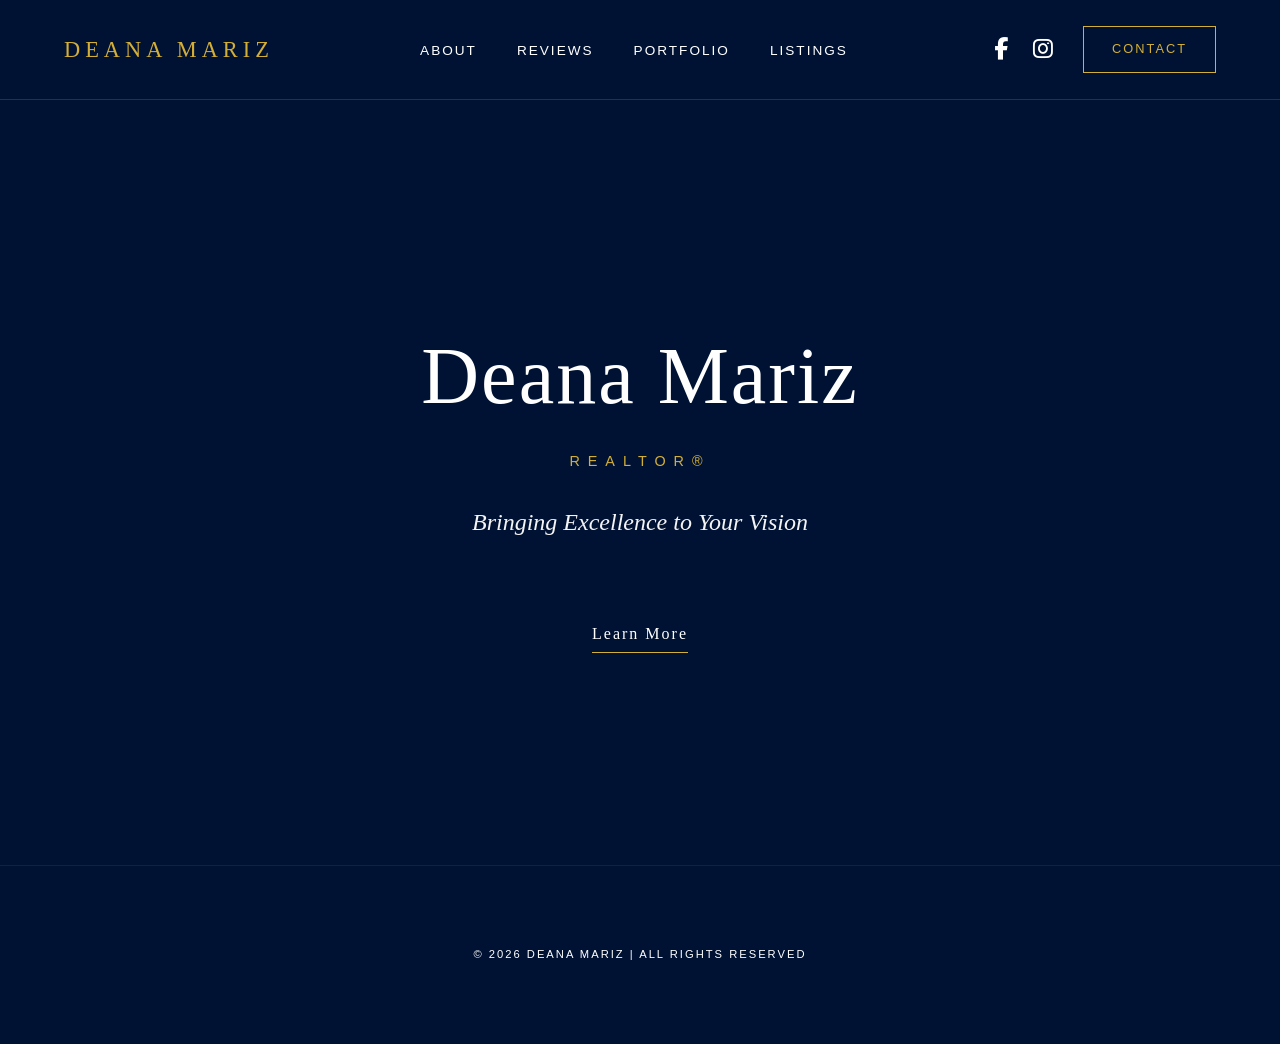
==== index.html @ f3f73080 "fix" ====
<!DOCTYPE html>
<html lang="en">
<head>
    <meta charset="UTF-8">
    <meta name="viewport" content="width=device-width, initial-scale=1.0">
    <meta name="description" content="Deana Mariz - Professional REALTOR® providing excellence in luxury real estate services in Makati City and Metro Manila.">
    <link rel="icon" type="image/png" href="Images/logo.png">
    <title>Home | Deana Mariz</title>
    <link rel="stylesheet" href="https://cdnjs.cloudflare.com/ajax/libs/font-awesome/6.5.1/css/all.min.css">
    <link rel="stylesheet" href="style.css">
</head>
<body>
    <nav class="navbar">
        <div class="logo">
            <a href="index.html">DEANA MARIZ</a>
        </div>

        <div class="menu-toggle" id="mobile-menu">
            <span class="bar"></span>
            <span class="bar"></span>
            <span class="bar"></span>
        </div>

        <ul class="nav-links">
            <li><a href="about.html">About</a></li>
            <li><a href="reviews.html">Reviews</a></li>
            <li><a href="portfolio.html">Portfolio</a></li>
            <li><a href="listings.html">Listings</a></li>
        </ul>

        <div class="nav-right">
            <div class="social-links">
                <a href="https://www.facebook.com/deana.padullon" target="_blank" aria-label="Facebook"><i class="fa-brands fa-facebook-f"></i></a>
                <a href="https://www.instagram.com/deanabytldc/" target="_blank" aria-label="Instagram"><i class="fa-brands fa-instagram"></i></a>
            </div>
            <a href="contact.html" class="contact-box">Contact</a>
        </div>
    </nav>

    <header class="hero">
        <div class="hero-overlay">
            <div class="hero-content">
                <h1>Deana Mariz</h1>
                <p class="hero-subtitle">REALTOR®</p>
                <h2 class="hero-tagline">Bringing Excellence to Your Vision</h2>
                <a href="about.html" class="learn-more-btn">Learn More</a>
            </div>
        </div>
    </header>

    <footer>&copy; 2026 Deana Mariz | All Rights Reserved</footer>

    <script src="script.js"></script>
</body>
</html>
---- style.css ----
/* =========================================
   1. GLOBAL RESET & BASE STYLES
   ========================================= */
   html {
    scroll-behavior: smooth; /* Enables the gliding effect */

}
* {
    margin: 0;
    padding: 0;
    box-sizing: border-box;
}

body {
    font-family: 'Segoe UI', Tahoma, Geneva, Verdana, sans-serif;
    line-height: 1.6;
    background-color: #001233;
    color: #ffffff;
    overflow-x: hidden;
}

h1 {
    font-family: 'Georgia', serif;
    font-size: 3rem;
    font-weight: 300;
    letter-spacing: 2px;
    margin-bottom: 10px;
    color: #D4AF37;
}

/* =========================================
   2. NAVIGATION BAR
   ========================================= */
.navbar {
    display: flex;
    justify-content: space-between;
    align-items: center;
    padding: 0 5%;
    background: #001233;
    position: sticky;
    top: 0;
    z-index: 1000;
    height: 100px;
    border-bottom: 1px solid rgba(212, 175, 55, 0.2);
}

.logo {
    white-space: nowrap; /* Prevents name from stacking */
}

.logo a {
    font-family: 'Georgia', serif;
    font-size: 1.4rem;
    color: #D4AF37;
    text-decoration: none;
    letter-spacing: 5px;
    text-transform: uppercase;
    font-weight: 300;
}

.nav-links {
    display: flex;
    list-style: none;
    gap: 40px;
}

.nav-links a {
    color: #ffffff;
    text-decoration: none;
    font-size: 0.85rem;
    text-transform: uppercase;
    letter-spacing: 2px;
    position: relative; /* Needed for the underline positioning */
    padding-bottom: 5px;
}

/* Create the invisible line */
.nav-links a::after {
    content: '';
    position: absolute;
    width: 0;
    height: 1px;
    bottom: 0;
    left: 0;
    background-color: #D4AF37;
    transition: width 0.3s ease;
}

/* Animate the line on hover */
.nav-links a:hover::after {
    width: 100%;
}

.nav-links a:hover {
    color: #D4AF37; /* Keep the color change too */
}

.nav-right {
    display: flex;
    align-items: center;
    gap: 30px;
}

.contact-box {
    border: 1px solid #D4AF37;
    color: #D4AF37;
    padding: 12px 28px;
    text-decoration: none;
    font-size: 0.8rem;
    text-transform: uppercase;
    letter-spacing: 2px;
    transition: 0.4s;
}

.contact-box:hover {
    background: #D4AF37;
    color: #001233;
}

/* Hamburger Menu Icon (Hidden on Desktop) */
.menu-toggle {
    display: none;
    flex-direction: column;
    cursor: pointer;
    gap: 6px;
}

.bar {
    width: 28px;
    height: 1px;
    background-color: #D4AF37;
    transition: 0.3s;
}

/* =========================================
   3. HERO SECTION
   ========================================= */
.hero {
    position: relative;
    height: 85vh;
    background: linear-gradient(rgba(0,18,51,0.4), rgba(0,18,51,0.4)), url('Images/hero-bg.jpg') no-repeat center center/cover;
    display: flex;
    align-items: center;
    justify-content: center;
    text-align: center;
}

.hero-content h1 {
    font-family: 'Georgia', serif;
    font-size: clamp(3rem, 8vw, 5rem); /* Responsive sizing */
    color: #fff;
    font-weight: 300;
    margin-bottom: 10px;
}

.hero-subtitle {
    font-size: 0.9rem;
    letter-spacing: 8px;
    margin-bottom: 30px;
    color: #D4AF37;
    text-transform: uppercase;
}

.hero-tagline {
    font-family: 'Georgia', serif;
    font-size: 1.5rem;
    font-style: italic;
    font-weight: 300;
    margin-bottom: 40px;
    color: #f4f4f4;
}

.learn-more-btn {
    display: inline-block;
    border-bottom: 1px solid #D4AF37;
    color: #fff;
    padding: 10px 0;
    padding-bottom: 5px;
    margin-top: 30px;
    text-decoration: none;
    font-family: 'Georgia', serif;
    font-size: 1rem;
    letter-spacing: 2px;
    transition: 0.3s;
}

.learn-more-btn:hover {
    letter-spacing: 4px;
    color: #D4AF37;
}

/* =========================================
   4. LAYOUT & CONTAINERS
   ========================================= */
.container {
    max-width: 1200px;
    margin: 80px auto;
    padding: 0 5%;
}

.divider {
    width: 50px;
    height: 1px;
    background: #D4AF37;
    margin: 20px 0 40px 0;
}

/* Grid for Listings/Portfolio */
.grid {
    display: grid;
    grid-template-columns: repeat(auto-fit, minmax(300px, 1fr));
    gap: 30px;
}

/* --- VISUAL POLISH ADDED HERE --- */
.placeholder-box {
    background: #001f4d;
    height: 450px;
    display: flex;
    flex-direction: column;
    align-items: center;
    justify-content: flex-end;
    padding-bottom: 30px;
    border: 1px solid rgba(212, 175, 55, 0.1);
    color: #D4AF37;
    text-transform: uppercase;
    letter-spacing: 2px;
    font-size: 0.8rem;
    transition: 0.5s ease; /* Smooth transition */
}

.placeholder-box:hover {
    border: 1px solid rgba(212, 175, 55, 0.5); /* Brighter gold border */
    background: #002a66; /* Slightly lighter blue */
    cursor: pointer;
}

/* =========================================
   5. COMPONENTS (Reviews, Socials)
   ========================================= */
.review-card {
    background: rgba(255, 255, 255, 0.03);
    padding: 40px;
    margin-bottom: 30px;
    border: 1px solid rgba(212, 175, 55, 0.1);
    text-align: center;
}

.review-card p {
    font-style: normal;
    font-family: 'Montserrat', sans-serif; /* The new professional font */
    font-size: 1rem;     /* Montserrat is naturally slightly larger, so 1rem is good */
    letter-spacing: 0.5px; /* Adds a little "air" for elegance */
    line-height: 1.8;
    color: #f0f0f0;
    font-weight: 300;    /* Light weight looks very sophisticated */
}

/* Optional: Add quotes styling to keep it artistic without changing the font */
.review-card p::before {
    content: "“";
    font-family: 'Georgia', serif; /* Keep the quote mark fancy */
    font-size: 3rem;
    color: #D4AF37;
    line-height: 0;
    vertical-align: -15px;
    margin-right: 10px;
}

/* Social Links */
.social-links {
    display: flex;
    gap: 25px;
    align-items: center;
}

.social-links a {
    color: #ffffff;
    font-size: 1.4rem;
    text-decoration: none;
    transition: transform 0.3s ease, color 0.3s ease;
    display: inline-block;
}

.social-links a:hover {
    color: #D4AF37;
    transform: translateY(-3px);
}

/* =========================================
   6. PAGE SPECIFIC: ABOUT
   ========================================= */
.about-grid {
    display: grid;
    grid-template-columns: 1fr 1.2fr;
    gap: 80px;
    align-items: flex-start;
    margin-top: 50px;
}

.about-image-container {
    position: relative;
    padding-top: 20px;
}

.about-image-container::before {
    content: "";
    position: absolute;
    top: 0;
    left: -20px;
    width: 100%;
    height: 100%;
    border: 1px solid #D4AF37;
    z-index: -1;
}

.profile-img {
    width: 100%;
    height: auto;
    display: block;
    filter: grayscale(20%);
}

.about-text {
    padding-top: 40px;
}

.about-text p {
    margin-bottom: 25px;
    font-size: 1.05rem;
    color: #e0e0e0;
    line-height: 1.8;
}

/* =========================================
   7. PAGE SPECIFIC: CONTACT
   ========================================= */
.contact-wrapper {
    display: grid;
    grid-template-columns: 1fr 1fr;
    gap: 100px;
}

.contact-info h3 {
    text-transform: uppercase;
    letter-spacing: 4px;
    font-size: 0.9rem;
    margin-bottom: 20px;
    color: #D4AF37;
}

.contact-form .form-group {
    margin-bottom: 30px;
}

.contact-form label {
    display: block;
    text-transform: uppercase;
    font-size: 0.7rem;
    letter-spacing: 2px;
    margin-bottom: 10px;
    color: #D4AF37;
}

.contact-form input, 
.contact-form textarea {
    width: 100%;
    background: transparent;
    border: none;
    border-bottom: 1px solid rgba(212, 175, 55, 0.3);
    color: #fff;
    padding: 10px 0;
    font-family: 'Georgia', serif;
    outline: none;
    transition: border-color 0.3s;
}

.contact-form input:focus, 
.contact-form textarea:focus {
    border-bottom: 1px solid #D4AF37;
}

.btn-submit {
    background: transparent;
    border: 1px solid #D4AF37;
    color: #D4AF37;
    padding: 15px 40px;
    text-transform: uppercase;
    letter-spacing: 3px;
    cursor: pointer;
    transition: 0.4s;
}

.btn-submit:hover {
    background: #D4AF37;
    color: #001233;
}

/* =========================================
   8. FOOTER
   ========================================= */
footer {
    padding: 80px 20px;
    text-align: center;
    border-top: 1px solid rgba(212, 175, 55, 0.1);
    letter-spacing: 2px;
    text-transform: uppercase;
    font-size: 0.7rem;
}

/* =========================================
   9. RESPONSIVE DESIGN
   ========================================= */

/* Tablet (769px - 1100px) */
@media (max-width: 1100px) and (min-width: 769px) {
    .navbar {
        padding: 0 3%;
        height: 90px;
    }

    .logo a {
        font-size: 1.2rem;
        letter-spacing: 3px;
    }

    .nav-links {
        gap: 15px; 
    }

    .nav-links a {
        font-size: 0.8rem;
    }

    .social-links {
        display: flex !important; 
        gap: 15px;
    }

    .social-links a {
        font-size: 1.1rem;
    }

    .nav-right {
        gap: 20px;
    }
}

/* Mobile (Under 768px) */
@media (max-width: 768px) {
    /* Header Re-layout */
    .navbar {
        display: grid;
        grid-template-columns: 1fr 1fr;
        grid-template-rows: auto auto;
        height: auto;
        padding: 20px 5%;
        gap: 15px;
        background: #001233;
    }

    .logo {
        grid-column: 1;
        grid-row: 1;
        justify-self: start;
        align-self: center;
    }

    .menu-toggle {
        display: flex !important;
        grid-column: 2;
        grid-row: 1;
        justify-self: end;
        align-self: center;
        z-index: 1001;
    }

    .nav-right {
        grid-column: 1 / span 2;
        grid-row: 2;
        display: flex;
        justify-content: space-between;
        align-items: center;
        border-top: 1px solid rgba(212, 175, 55, 0.15);
        padding-top: 15px;
    }

    /* Mobile Menu Overlay */
    .nav-links {
        position: fixed;
        top: 0;
        right: -100%;
        height: 100vh;
        width: 80%;
        background: #000b1a;
        flex-direction: column;
        align-items: center;
        justify-content: center;
        transition: 0.5s;
        box-shadow: -10px 0 20px rgba(0,0,0,0.5);
    }

    .nav-links a {
    font-size: 1.2rem; /* Make text bigger */
    padding: 15px 0;   /* More space to tap */
    width: 100%;       /* Full width tap area */
    text-align: center;
}

    .nav-links.active {
        right: 0;
    }


    .menu-toggle.active .bar:nth-child(2) { opacity: 0; }
    .menu-toggle.active .bar:nth-child(1) { transform: translateY(7px) rotate(45deg); }
    .menu-toggle.active .bar:nth-child(3) { transform: translateY(-7px) rotate(-45deg); }


    .about-grid {
        grid-template-columns: 1fr;
        gap: 40px;
        margin-top: 30px;
    }

    .about-image-container {
        width: 100%;
        max-width: 400px;
        margin: 0 auto;
        padding-top: 0;
    }

    .about-image-container::before {
        left: 10px;
        top: 10px;
    }

    .about-text {
        padding-top: 0;
        text-align: left;
    }

    h1 {
        font-size: 2.2rem;
    }

    .divider {
        margin: 15px 0 25px 0;
    }
}

/* =========================================
   10. MISSION SECTION (New Addition)
   ========================================= */
.mission-grid {
    display: grid;
    grid-template-columns: 1.2fr 1fr; /* Text takes more space, Image takes less */
    gap: 80px;
    align-items: flex-start;
    margin-top: 100px; /* Spacing between Vision and Mission */
}

/* Flip the decorative border for the right-side image */
.mission-grid .about-image-container::before {
    left: auto;
    right: -20px; 
}

/* Mobile Responsiveness for Mission Section */
@media (max-width: 768px) {
    .mission-grid {
        grid-template-columns: 1fr;
        gap: 40px;
        margin-top: 50px;
    }

    /* Keeps the image on top on mobile devices */
    .mission-grid .about-image-container {
        order: -1; 
    }
}

/* =========================================
   11. PORTFOLIO HOVER EFFECTS (New Addition)
   ========================================= */
.portfolio-item {
    position: relative;
    overflow: hidden;
    height: 450px;
    border: 1px solid rgba(212, 175, 55, 0.1);
}

.portfolio-img {
    width: 100%;
    height: 100%;
    object-fit: cover;
    transition: transform 0.5s ease;
}

/* Overlay that holds the text */
.portfolio-overlay {
    position: absolute;
    top: 0;
    left: 0;
    width: 100%;
    height: 100%;
    background: rgba(0, 18, 51, 0.9); /* Dark Navy with transparency */
    display: flex;
    flex-direction: column;
    align-items: center;
    justify-content: center;
    opacity: 0; /* Hidden by default */
    transition: opacity 0.4s ease;
    padding: 20px;
    text-align: center;
}

/* Hover Actions */
.portfolio-item:hover .portfolio-overlay {
    opacity: 1; /* Show on hover */
}

.portfolio-item:hover .portfolio-img {
    transform: scale(1.1); /* Zoom effect on image */
}

/* Text Styling inside the overlay */
.portfolio-overlay h3 {
    color: #D4AF37;
    font-family: 'Georgia', serif;
    font-size: 1.5rem;
    margin-bottom: 10px;
    text-transform: uppercase;
    letter-spacing: 2px;
}

.portfolio-overlay p {
    color: #fff;
    font-size: 0.9rem;
    margin-bottom: 5px;
}

.portfolio-overlay .price {
    color: #D4AF37;
    font-weight: bold;
    margin-top: 10px;
    font-size: 1.1rem;
}

/* =========================================
   12. CUSTOM POPUP MODAL (New Addition)
   ========================================= */
.custom-modal-overlay {
    position: fixed;
    top: 0;
    left: 0;
    width: 100%;
    height: 100%;
    background: rgba(0, 18, 51, 0.85); /* Dark Navy transparency */
    display: flex;
    justify-content: center;
    align-items: center;
    z-index: 3000;
    opacity: 0;
    visibility: hidden;
    transition: opacity 0.4s ease;
}

.custom-modal {
    background: #001233;
    border: 2px solid #D4AF37;
    padding: 50px;
    text-align: center;
    max-width: 450px;
    width: 90%;
    box-shadow: 0 15px 40px rgba(0,0,0,0.6);
    transform: translateY(30px); /* Start slightly lower */
    transition: transform 0.4s cubic-bezier(0.175, 0.885, 0.32, 1.275); /* Bouncy effect */
}

/* State: Active (Visible) */
.custom-modal-overlay.active {
    opacity: 1;
    visibility: visible;
}

.custom-modal-overlay.active .custom-modal {
    transform: translateY(0);
}

/* Modal Content Styling */
.modal-icon {
    font-size: 3rem;
    color: #D4AF37;
    margin-bottom: 20px;
}

.custom-modal h2 {
    font-family: 'Georgia', serif;
    color: #fff;
    margin-bottom: 15px;
    font-size: 1.8rem;
}

.custom-modal p {
    color: #e0e0e0;
    margin-bottom: 30px;
    font-size: 1rem;
}

.modal-close-btn {
    background: #D4AF37;
    color: #001233;
    border: none;
    padding: 12px 30px;
    font-size: 0.9rem;
    text-transform: uppercase;
    letter-spacing: 2px;
    cursor: pointer;
    transition: 0.3s;
    font-weight: bold;
}

.modal-close-btn:hover {
    background: #fff;
}

/* Define the animation */
@keyframes fadeInUp {
    from {
        opacity: 0;
        transform: translateY(20px);
    }
    to {
        opacity: 1;
        transform: translateY(0);
    }
}

/* Apply it to the main container */
main {
    animation: fadeInUp 0.8s ease-out forwards;
}

/* Apply it to the Hero text specifically */
.hero-content {
    animation: fadeInUp 1s ease-out forwards;
}

/* =========================================
   13. ACTIVE STATE & SCROLL BUTTON (New Addition)
   ========================================= */

/* Keep the gold underline visible for the Active Page */
.nav-links a.active {
    color: #D4AF37;
}

.nav-links a.active::after {
    width: 100%; /* Keeps the underline drawn */
}

/* Scroll to Top Button Styling */
.scroll-top-btn {
    position: fixed;
    bottom: 30px;
    right: 30px;
    background: #D4AF37;
    color: #001233;
    border: none;
    width: 50px;
    height: 50px;
    border-radius: 50%; /* Makes it a perfect circle */
    font-size: 1.2rem;
    cursor: pointer;
    opacity: 0;
    pointer-events: none; /* Prevents clicking when hidden */
    transition: all 0.3s ease;
    z-index: 2000;
    box-shadow: 0 4px 15px rgba(0,0,0,0.3);
}

.scroll-top-btn.visible {
    opacity: 1;
    pointer-events: auto;
}

.scroll-top-btn:hover {
    transform: translateY(-5px); /* Little hop effect */
    background: #fff;
    color: #D4AF37;
}

/* Search Bar Styles */
.search-container {
    position: relative;
    max-width: 500px;
    margin: 0 auto 40px auto;
}

#searchInput {
    width: 100%;
    padding: 15px 20px;
    padding-right: 50px; /* Space for icon */
    background: rgba(255, 255, 255, 0.05);
    border: 1px solid #D4AF37;
    color: #fff;
    font-size: 1rem;
    border-radius: 30px; /* Rounded corners */
    outline: none;
    transition: 0.3s;
}

#searchInput:focus {
    background: rgba(255, 255, 255, 0.1);
    box-shadow: 0 0 10px rgba(212, 175, 55, 0.3);
}

.search-icon {
    position: absolute;
    right: 20px;
    top: 50%;
    transform: translateY(-50%);
    color: #D4AF37;
}

/* =========================================
   FAQ SECTION STYLING
   ========================================= */

/* Center the whole section */
.faq-section {
    margin-top: 100px;
    margin-bottom: 50px;
    text-align: center;
    width: 100%;
}

/* The container for the cards */
.faq-container {
    max-width: 800px; /* Controls width so it doesn't stretch too wide */
    margin: 0 auto;
    text-align: left; /* Keeps text aligned left inside the center box */
}

/* The Individual Card */
.faq-card {
    background: rgba(255, 255, 255, 0.02); /* Very subtle background */
    border: 1px solid rgba(212, 175, 55, 0.3); /* Dim gold border */
    margin-bottom: 15px;
    border-radius: 5px;
    overflow: hidden;
    transition: all 0.3s ease;
}

.faq-card:hover {
    border-color: #D4AF37; /* Bright gold on hover */
    background: rgba(255, 255, 255, 0.05);
}

/* The Question (Clickable Header) */
.faq-question {
    padding: 20px;
    cursor: pointer;
    display: flex;
    justify-content: space-between; /* Pushes icon to the right */
    align-items: center;
    list-style: none; /* Removes default triangle */
    font-family: 'Georgia', serif;
    font-size: 1.1rem;
    color: #fff;
}

/* Remove default triangle for Webkit browsers */
.faq-question::-webkit-details-marker {
    display: none;
}

/* The Icon (+ sign) */
.faq-icon {
    color: #D4AF37;
    font-size: 0.9rem;
    transition: transform 0.3s ease;
}

/* Rotate icon when open */
.faq-card[open] .faq-icon {
    transform: rotate(45deg); /* Turns + into x */
}

/* UPDATED FAQ STYLES FOR ANIMATION */

/* The Wrapper (slides open/closed) */
.faq-answer {
    overflow: hidden; /* Hides content when closed */
    transition: all 0.3s ease-out; /* Smooth sliding speed */
    opacity: 0;
    max-height: 0; /* Start closed by default logic */
}

/* The Content inside (holds the spacing) */
.faq-answer p {
    padding: 20px; /* Padding moved here to prevent "jumping" */
    color: #e0e0e0;
    font-size: 0.95rem;
    line-height: 1.6;
    border-top: 1px solid rgba(212, 175, 55, 0.1);
    margin: 0;
}

/* When open, we utilize JS to handle height, but this helper keeps opacity correct */
.faq-card[open] .faq-answer {
    opacity: 1;
    /* max-height is handled by JS for perfect sliding */
}

/* =========================================
   SEARCH BAR STYLES (Add to style.css)
   ========================================= */
.search-container {
    display: flex;
    align-items: center;
    background: transparent;
    border: 1px solid rgba(212, 175, 55, 0.3); /* Gold border */
    border-radius: 20px;
    padding: 5px 15px;
    margin-right: 20px;
    transition: 0.3s;
}

.search-container:hover,
.search-container:focus-within {
    border-color: #D4AF37;
    background: rgba(212, 175, 55, 0.05);
}

.search-container input {
    background: transparent;
    border: none;
    color: #fff;
    font-family: 'Segoe UI', sans-serif;
    width: 120px; /* Adjust width as needed */
    outline: none;
    font-size: 0.9rem;
}

.search-container input::placeholder {
    color: rgba(255, 255, 255, 0.5);
}

.search-container button {
    background: transparent;
    border: none;
    color: #D4AF37;
    cursor: pointer;
    font-size: 1rem;
    transition: 0.3s;
}

.search-container button:hover {
    color: #fff;
    transform: scale(1.1);
}

/* Mobile Adjustment */
@media (max-width: 768px) {
    .search-container {
        margin: 10px 0;
        width: 100%;
        justify-content: space-between;
    }
    .search-container input {
        width: 100%;
    }
}

/* =========================================
   LISTINGS SEARCH BAR (Clean Version)
   ========================================= */
.listing-search-wrapper {
    display: flex;
    justify-content: center; /* Centers the bar horizontally */
    margin-bottom: 40px;     /* Adds space between search and the listings */
    width: 100%;
}

.listing-search-box {
    position: relative;
    width: 100%;
    max-width: 600px; /* Controls how wide the bar gets */
    height: 50px;
    background: transparent;
    border: 1px solid #D4AF37; /* The single Gold border */
    border-radius: 25px;       /* Fully rounded corners */
    display: flex;
    align-items: center;
    padding: 0 20px;
    transition: all 0.3s ease;
}

/* Hover Effect */
.listing-search-box:hover {
    background: rgba(212, 175, 55, 0.05); /* Subtle glow on hover */
}

/* The Magnifying Glass Icon */
.search-icon {
    color: #D4AF37;
    margin-right: 15px;
    font-size: 1rem;
}

/* THE FIX: Removes the inner box/border */
.listing-search-box input {
    flex: 1;
    background: transparent;
    border: none;      /* <--- Removes the inner box line */
    outline: none;     /* <--- Removes the blue focus glow */
    color: #fff;
    font-size: 1rem;
    font-family: 'Segoe UI', sans-serif;
}

/* Placeholder Text Color */
.listing-search-box input::placeholder {
    color: rgba(255, 255, 255, 0.5);
    font-weight: 300;
}
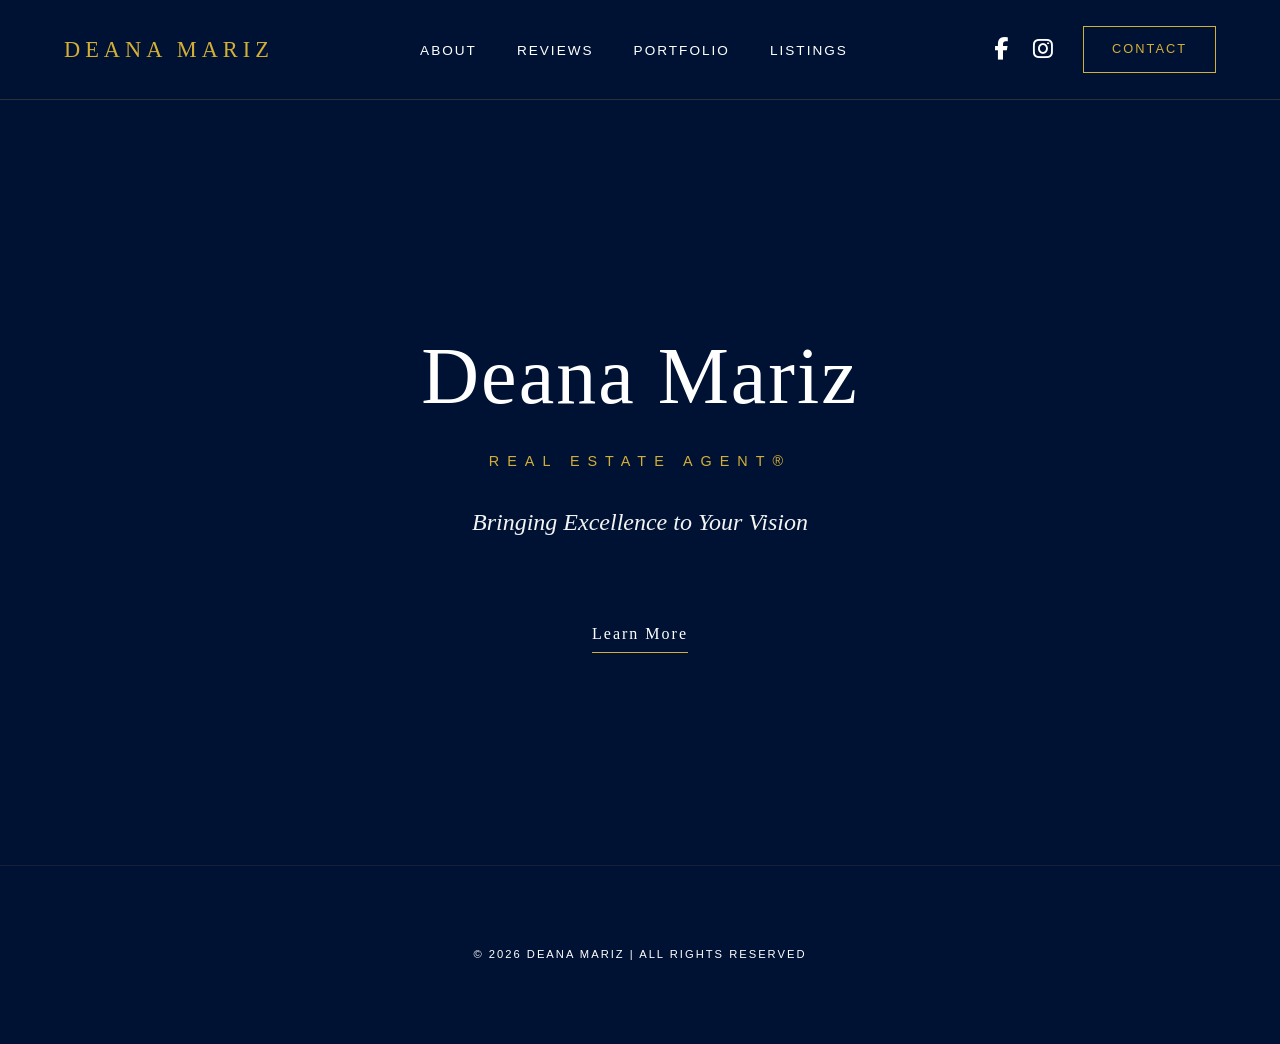
==== commit bf9564f4: "fix on icon" ====
--- a/index.html
+++ b/index.html
@@ -3,8 +3,8 @@
 <head>
     <meta charset="UTF-8">
     <meta name="viewport" content="width=device-width, initial-scale=1.0">
-    <meta name="description" content="Deana Mariz - Professional REALTOR® providing excellence in luxury real estate services in Makati City and Metro Manila.">
-    <link rel="icon" type="image/png" href="Images/logo.png">
+    <meta name="description" content="Deana Mariz - Professional REAL ESTATE AGENT® providing excellence in luxury real estate services in Makati City and Metro Manila.">
+    <link rel="icon" type="Image/png" href="Images/logo.png">
     <title>Home | Deana Mariz</title>
     <link rel="stylesheet" href="https://cdnjs.cloudflare.com/ajax/libs/font-awesome/6.5.1/css/all.min.css">
     <link rel="stylesheet" href="style.css">
@@ -41,7 +41,7 @@
         <div class="hero-overlay">
             <div class="hero-content">
                 <h1>Deana Mariz</h1>
-                <p class="hero-subtitle">REALTOR®</p>
+                <p class="hero-subtitle">REAL ESTATE AGENT®</p>
                 <h2 class="hero-tagline">Bringing Excellence to Your Vision</h2>
                 <a href="about.html" class="learn-more-btn">Learn More</a>
             </div>
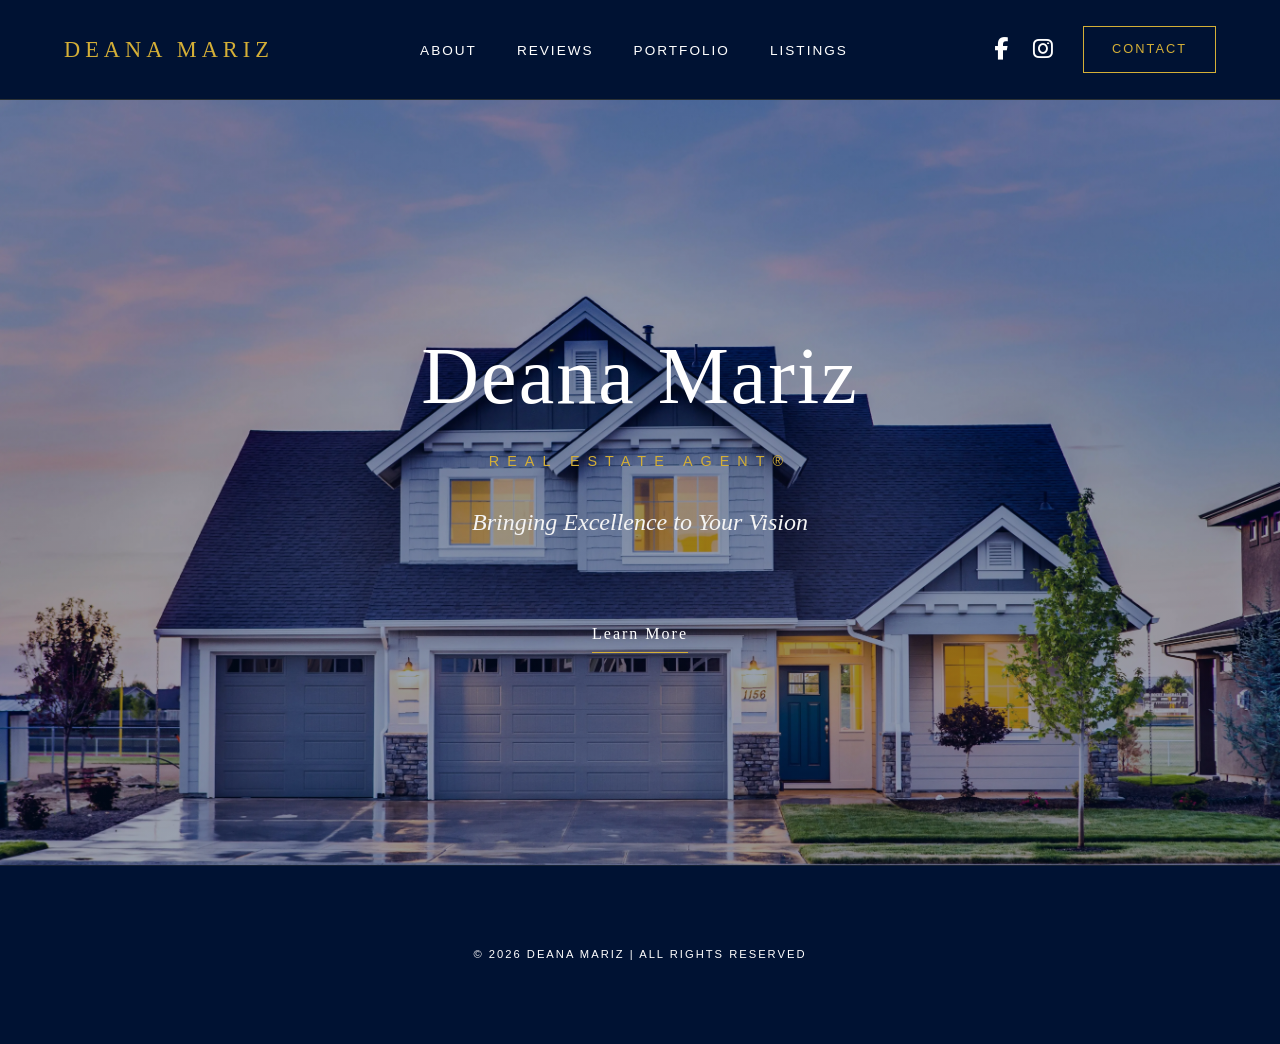
==== commit 54882070: "fix" ====
--- a/index.html
+++ b/index.html
@@ -4,9 +4,11 @@
     <meta charset="UTF-8">
     <meta name="viewport" content="width=device-width, initial-scale=1.0">
     <meta name="description" content="Deana Mariz - Professional REAL ESTATE AGENT® providing excellence in luxury real estate services in Makati City and Metro Manila.">
-    <link rel="icon" type="Image/png" href="Images/logo.png">
+    <link rel="icon" type="Images/webp" href="./Images/logo.webp">
     <title>Home | Deana Mariz</title>
-    <link rel="stylesheet" href="https://cdnjs.cloudflare.com/ajax/libs/font-awesome/6.5.1/css/all.min.css">
+    <link rel="preload" as="image" href="Images/hero-bg.webp">
+    <link rel="stylesheet" href="https://cdnjs.cloudflare.com/ajax/libs/font-awesome/6.5.1/css/all.min.css" media="print" onload="this.media='all'">
+    <noscript><link rel="stylesheet" href="https://cdnjs.cloudflare.com/ajax/libs/font-awesome/6.5.1/css/all.min.css"></noscript>
     <link rel="stylesheet" href="style.css">
 </head>
 <body>
@@ -43,7 +45,7 @@
                 <h1>Deana Mariz</h1>
                 <p class="hero-subtitle">REAL ESTATE AGENT®</p>
                 <h2 class="hero-tagline">Bringing Excellence to Your Vision</h2>
-                <a href="about.html" class="learn-more-btn">Learn More</a>
+                <a href="about.html" class="learn-more-btn" aria-label="Learn more about Deana Mariz">Learn More</a>
             </div>
         </div>
     </header>
--- a/style.css
+++ b/style.css
@@ -17,6 +17,7 @@
     background-color: #001233;
     color: #ffffff;
     overflow-x: hidden;
+    font-size: 16px;
 }
 
 h1 {
@@ -138,7 +139,7 @@
 .hero {
     position: relative;
     height: 85vh;
-    background: linear-gradient(rgba(0,18,51,0.4), rgba(0,18,51,0.4)), url('Images/hero-bg.jpg') no-repeat center center/cover;
+    background: linear-gradient(rgba(0,18,51,0.4), rgba(0,18,51,0.4)), url('Images/hero-bg.webp') no-repeat center center/cover;
     display: flex;
     align-items: center;
     justify-content: center;
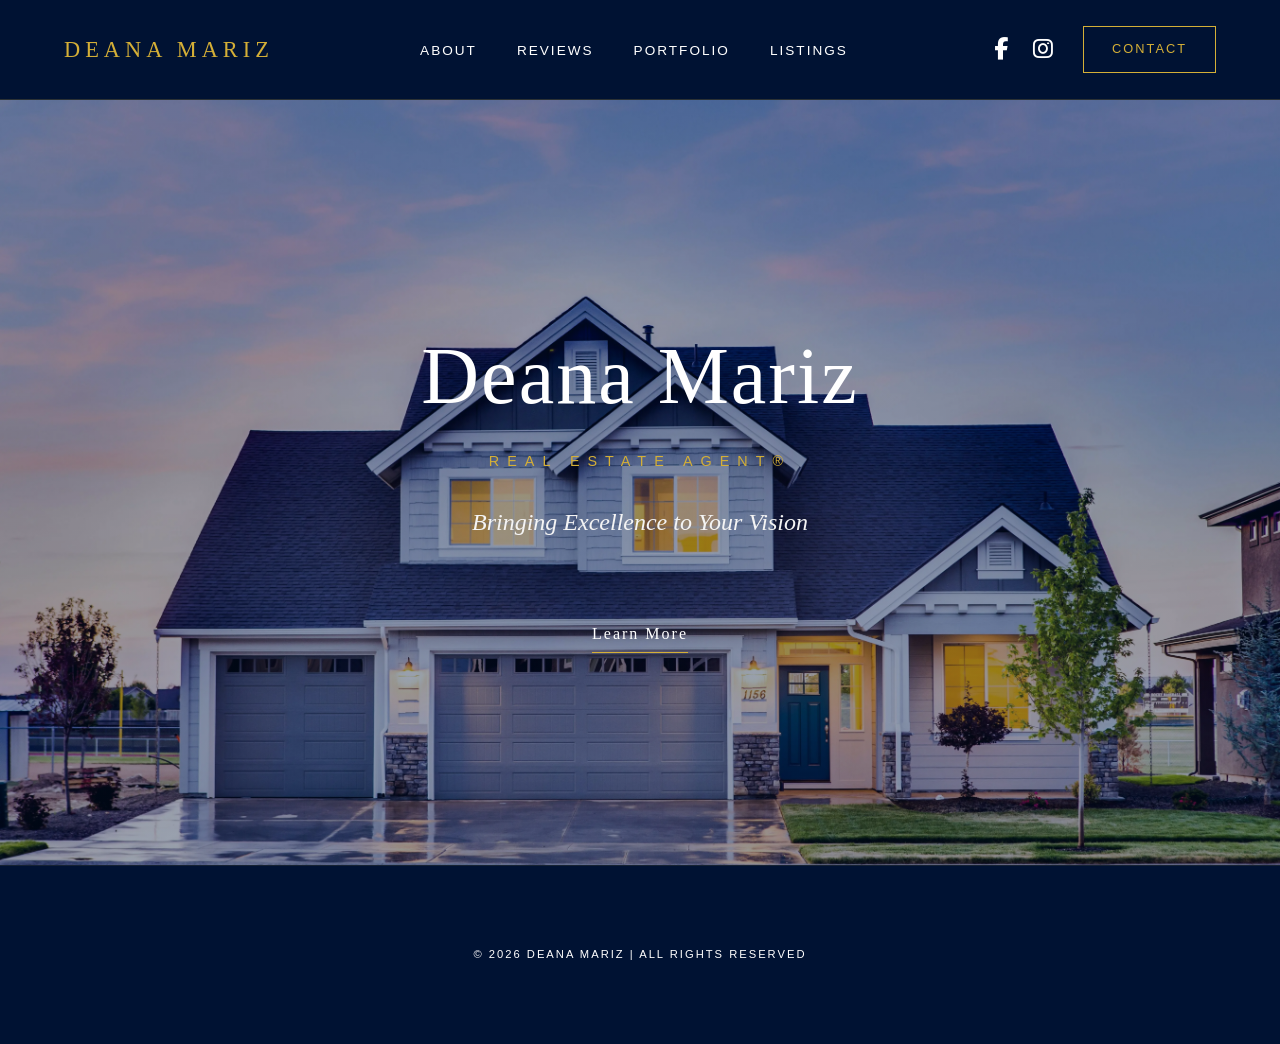
==== commit a56e84ae: "opti" ====
--- a/index.html
+++ b/index.html
@@ -4,9 +4,10 @@
     <meta charset="UTF-8">
     <meta name="viewport" content="width=device-width, initial-scale=1.0">
     <meta name="description" content="Deana Mariz - Professional REAL ESTATE AGENT® providing excellence in luxury real estate services in Makati City and Metro Manila.">
-    <link rel="icon" type="Images/webp" href="./Images/logo.webp">
+    <link rel="icon" type="Images/webp" href="./Images/logo.webp" alt="Deana Mariz Logo" width="150" height="150">
     <title>Home | Deana Mariz</title>
-    <link rel="preload" as="image" href="Images/hero-bg.webp">
+    <link rel="preload" as="image" href="Images/hero-bg.webp" media="(min-width: 769px)">
+    <link rel="preload" as="image" href="Images/hero-bg-mobile.webp" media="(max-width: 768px)">
     <link rel="stylesheet" href="https://cdnjs.cloudflare.com/ajax/libs/font-awesome/6.5.1/css/all.min.css" media="print" onload="this.media='all'">
     <noscript><link rel="stylesheet" href="https://cdnjs.cloudflare.com/ajax/libs/font-awesome/6.5.1/css/all.min.css"></noscript>
     <link rel="stylesheet" href="style.css">
--- a/style.css
+++ b/style.css
@@ -136,14 +136,25 @@
 /* =========================================
    3. HERO SECTION
    ========================================= */
+/* Existing Hero Section (Desktop Default) */
 .hero {
     position: relative;
     height: 85vh;
+    /* Ensure this points to your desktop image */
     background: linear-gradient(rgba(0,18,51,0.4), rgba(0,18,51,0.4)), url('Images/hero-bg.webp') no-repeat center center/cover;
     display: flex;
     align-items: center;
     justify-content: center;
     text-align: center;
+}
+
+/* ADD THIS: Mobile Override (Under 768px) */
+@media (max-width: 768px) {
+    .hero {
+        /* Loads the lighter image on mobile */
+        background: linear-gradient(rgba(0,18,51,0.4), rgba(0,18,51,0.4)), url('Images/hero-bg-mobile.webp') no-repeat center center/cover;
+        height: 70vh; /* Optional: Make hero slightly shorter on mobile to save space */
+    }
 }
 
 .hero-content h1 {
@@ -738,14 +749,14 @@
     }
 }
 
-/* Apply it to the main container */
-main {
-    animation: fadeInUp 0.8s ease-out forwards;
-}
-
-/* Apply it to the Hero text specifically */
-.hero-content {
-    animation: fadeInUp 1s ease-out forwards;
+/* ONLY animate on Desktop (screens wider than 768px) */
+@media (min-width: 769px) {
+    main {
+        animation: fadeInUp 0.8s ease-out forwards;
+    }
+    .hero-content {
+        animation: fadeInUp 1s ease-out forwards;
+    }
 }
 
 /* =========================================
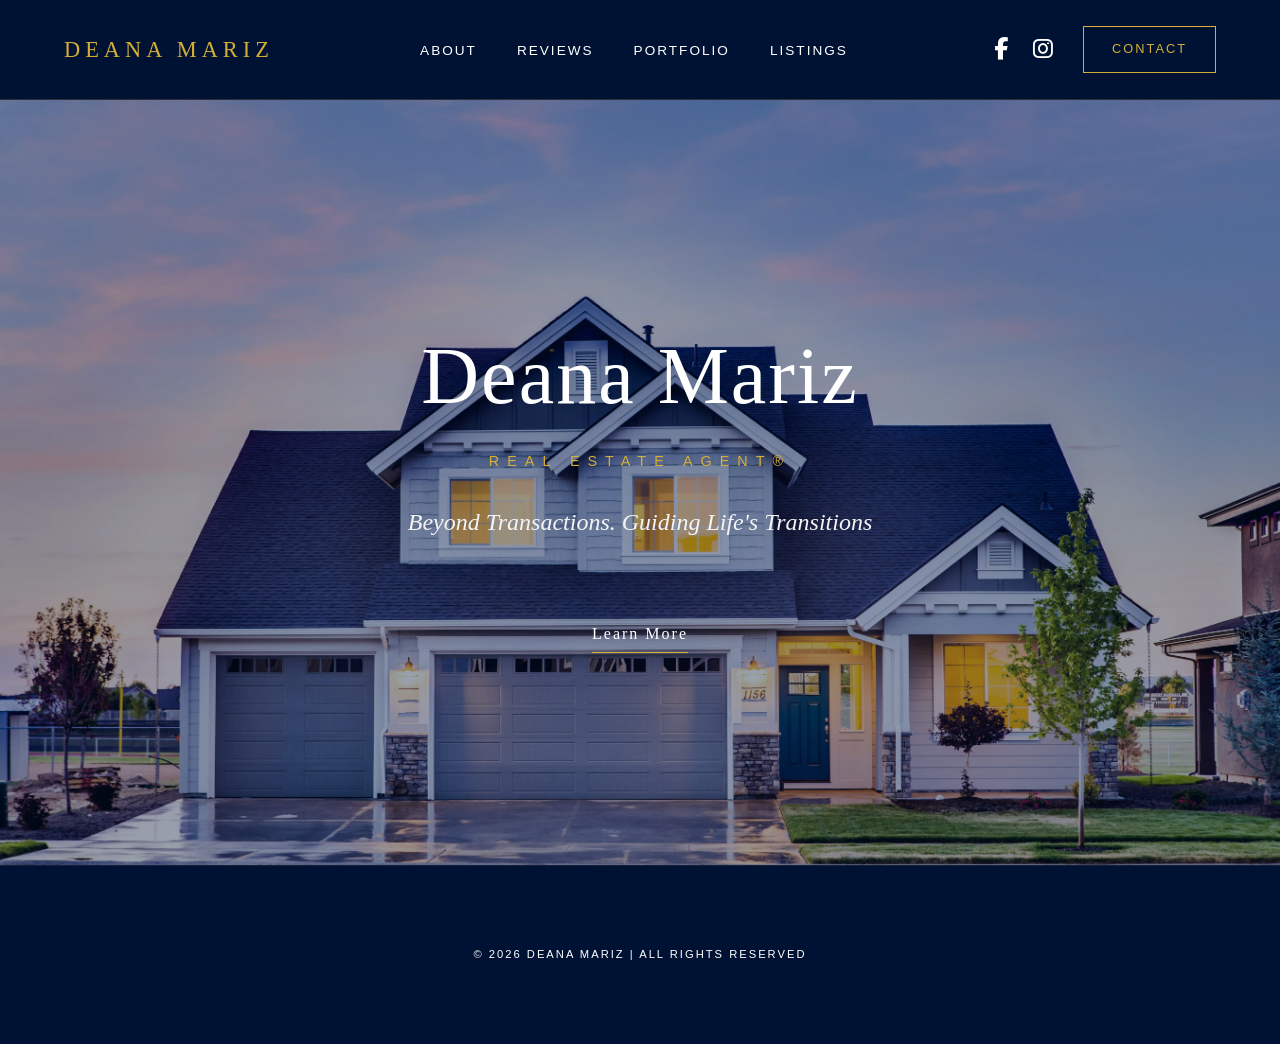
==== commit 080255b1: "heheh" ====
--- a/index.html
+++ b/index.html
@@ -45,7 +45,7 @@
             <div class="hero-content">
                 <h1>Deana Mariz</h1>
                 <p class="hero-subtitle">REAL ESTATE AGENT®</p>
-                <h2 class="hero-tagline">Bringing Excellence to Your Vision</h2>
+                <h2 class="hero-tagline">Beyond Transactions. Guiding Life's Transitions</h2>
                 <a href="about.html" class="learn-more-btn" aria-label="Learn more about Deana Mariz">Learn More</a>
             </div>
         </div>
--- a/style.css
+++ b/style.css
@@ -1,10 +1,7 @@
-/* =========================================
-   1. GLOBAL RESET & BASE STYLES
-   ========================================= */
-   html {
-    scroll-behavior: smooth; /* Enables the gliding effect */
-
-}
+html {
+    scroll-behavior: smooth;
+}
+
 * {
     margin: 0;
     padding: 0;
@@ -29,9 +26,6 @@
     color: #D4AF37;
 }
 
-/* =========================================
-   2. NAVIGATION BAR
-   ========================================= */
 .navbar {
     display: flex;
     justify-content: space-between;
@@ -46,7 +40,7 @@
 }
 
 .logo {
-    white-space: nowrap; /* Prevents name from stacking */
+    white-space: nowrap;
 }
 
 .logo a {
@@ -71,11 +65,10 @@
     font-size: 0.85rem;
     text-transform: uppercase;
     letter-spacing: 2px;
-    position: relative; /* Needed for the underline positioning */
+    position: relative;
     padding-bottom: 5px;
 }
 
-/* Create the invisible line */
 .nav-links a::after {
     content: '';
     position: absolute;
@@ -87,13 +80,20 @@
     transition: width 0.3s ease;
 }
 
-/* Animate the line on hover */
 .nav-links a:hover::after {
     width: 100%;
 }
 
 .nav-links a:hover {
-    color: #D4AF37; /* Keep the color change too */
+    color: #D4AF37;
+}
+
+.nav-links a.active {
+    color: #D4AF37;
+}
+
+.nav-links a.active::after {
+    width: 100%;
 }
 
 .nav-right {
@@ -118,7 +118,6 @@
     color: #001233;
 }
 
-/* Hamburger Menu Icon (Hidden on Desktop) */
 .menu-toggle {
     display: none;
     flex-direction: column;
@@ -133,14 +132,9 @@
     transition: 0.3s;
 }
 
-/* =========================================
-   3. HERO SECTION
-   ========================================= */
-/* Existing Hero Section (Desktop Default) */
 .hero {
     position: relative;
     height: 85vh;
-    /* Ensure this points to your desktop image */
     background: linear-gradient(rgba(0,18,51,0.4), rgba(0,18,51,0.4)), url('Images/hero-bg.webp') no-repeat center center/cover;
     display: flex;
     align-items: center;
@@ -148,18 +142,9 @@
     text-align: center;
 }
 
-/* ADD THIS: Mobile Override (Under 768px) */
-@media (max-width: 768px) {
-    .hero {
-        /* Loads the lighter image on mobile */
-        background: linear-gradient(rgba(0,18,51,0.4), rgba(0,18,51,0.4)), url('Images/hero-bg-mobile.webp') no-repeat center center/cover;
-        height: 70vh; /* Optional: Make hero slightly shorter on mobile to save space */
-    }
-}
-
 .hero-content h1 {
     font-family: 'Georgia', serif;
-    font-size: clamp(3rem, 8vw, 5rem); /* Responsive sizing */
+    font-size: clamp(3rem, 8vw, 5rem);
     color: #fff;
     font-weight: 300;
     margin-bottom: 10px;
@@ -201,9 +186,6 @@
     color: #D4AF37;
 }
 
-/* =========================================
-   4. LAYOUT & CONTAINERS
-   ========================================= */
 .container {
     max-width: 1200px;
     margin: 80px auto;
@@ -217,14 +199,12 @@
     margin: 20px 0 40px 0;
 }
 
-/* Grid for Listings/Portfolio */
 .grid {
     display: grid;
     grid-template-columns: repeat(auto-fit, minmax(300px, 1fr));
     gap: 30px;
 }
 
-/* --- VISUAL POLISH ADDED HERE --- */
 .placeholder-box {
     background: #001f4d;
     height: 450px;
@@ -238,18 +218,15 @@
     text-transform: uppercase;
     letter-spacing: 2px;
     font-size: 0.8rem;
-    transition: 0.5s ease; /* Smooth transition */
+    transition: 0.5s ease;
 }
 
 .placeholder-box:hover {
-    border: 1px solid rgba(212, 175, 55, 0.5); /* Brighter gold border */
-    background: #002a66; /* Slightly lighter blue */
+    border: 1px solid rgba(212, 175, 55, 0.5);
+    background: #002a66;
     cursor: pointer;
 }
 
-/* =========================================
-   5. COMPONENTS (Reviews, Socials)
-   ========================================= */
 .review-card {
     background: rgba(255, 255, 255, 0.03);
     padding: 40px;
@@ -260,18 +237,17 @@
 
 .review-card p {
     font-style: normal;
-    font-family: 'Montserrat', sans-serif; /* The new professional font */
-    font-size: 1rem;     /* Montserrat is naturally slightly larger, so 1rem is good */
-    letter-spacing: 0.5px; /* Adds a little "air" for elegance */
+    font-family: 'Montserrat', sans-serif;
+    font-size: 1rem;
+    letter-spacing: 0.5px;
     line-height: 1.8;
     color: #f0f0f0;
-    font-weight: 300;    /* Light weight looks very sophisticated */
-}
-
-/* Optional: Add quotes styling to keep it artistic without changing the font */
+    font-weight: 300;
+}
+
 .review-card p::before {
     content: "“";
-    font-family: 'Georgia', serif; /* Keep the quote mark fancy */
+    font-family: 'Georgia', serif;
     font-size: 3rem;
     color: #D4AF37;
     line-height: 0;
@@ -279,7 +255,6 @@
     margin-right: 10px;
 }
 
-/* Social Links */
 .social-links {
     display: flex;
     gap: 25px;
@@ -299,9 +274,6 @@
     transform: translateY(-3px);
 }
 
-/* =========================================
-   6. PAGE SPECIFIC: ABOUT
-   ========================================= */
 .about-grid {
     display: grid;
     grid-template-columns: 1fr 1.2fr;
@@ -344,9 +316,19 @@
     line-height: 1.8;
 }
 
-/* =========================================
-   7. PAGE SPECIFIC: CONTACT
-   ========================================= */
+.mission-grid {
+    display: grid;
+    grid-template-columns: 1.2fr 1fr;
+    gap: 80px;
+    align-items: flex-start;
+    margin-top: 100px;
+}
+
+.mission-grid .about-image-container::before {
+    left: auto;
+    right: -20px;
+}
+
 .contact-wrapper {
     display: grid;
     grid-template-columns: 1fr 1fr;
@@ -374,7 +356,7 @@
     color: #D4AF37;
 }
 
-.contact-form input, 
+.contact-form input,
 .contact-form textarea {
     width: 100%;
     background: transparent;
@@ -387,7 +369,7 @@
     transition: border-color 0.3s;
 }
 
-.contact-form input:focus, 
+.contact-form input:focus,
 .contact-form textarea:focus {
     border-bottom: 1px solid #D4AF37;
 }
@@ -408,9 +390,360 @@
     color: #001233;
 }
 
-/* =========================================
-   8. FOOTER
-   ========================================= */
+.portfolio-item {
+    position: relative;
+    overflow: hidden;
+    height: 450px;
+    border: 1px solid rgba(212, 175, 55, 0.1);
+}
+
+.portfolio-img {
+    width: 100%;
+    height: 100%;
+    object-fit: cover;
+    transition: transform 0.5s ease;
+}
+
+.portfolio-overlay {
+    position: absolute;
+    top: 0;
+    left: 0;
+    width: 100%;
+    height: 100%;
+    background: rgba(0, 18, 51, 0.9);
+    display: flex;
+    flex-direction: column;
+    align-items: center;
+    justify-content: center;
+    opacity: 0;
+    transition: opacity 0.4s ease;
+    padding: 20px;
+    text-align: center;
+}
+
+.portfolio-item:hover .portfolio-overlay {
+    opacity: 1;
+}
+
+.portfolio-item:hover .portfolio-img {
+    transform: scale(1.1);
+}
+
+.portfolio-overlay h3 {
+    color: #D4AF37;
+    font-family: 'Georgia', serif;
+    font-size: 1.5rem;
+    margin-bottom: 10px;
+    text-transform: uppercase;
+    letter-spacing: 2px;
+}
+
+.portfolio-overlay p {
+    color: #fff;
+    font-size: 0.9rem;
+    margin-bottom: 5px;
+}
+
+.portfolio-overlay .price {
+    color: #D4AF37;
+    font-weight: bold;
+    margin-top: 10px;
+    font-size: 1.1rem;
+}
+
+.custom-modal-overlay {
+    position: fixed;
+    top: 0;
+    left: 0;
+    width: 100%;
+    height: 100%;
+    background: rgba(0, 18, 51, 0.85);
+    display: flex;
+    justify-content: center;
+    align-items: center;
+    z-index: 3000;
+    opacity: 0;
+    visibility: hidden;
+    transition: opacity 0.4s ease;
+}
+
+.custom-modal {
+    background: #001233;
+    border: 2px solid #D4AF37;
+    padding: 50px;
+    text-align: center;
+    max-width: 450px;
+    width: 90%;
+    box-shadow: 0 15px 40px rgba(0, 0, 0, 0.6);
+    transform: translateY(30px);
+    transition: transform 0.4s cubic-bezier(0.175, 0.885, 0.32, 1.275);
+}
+
+.custom-modal-overlay.active {
+    opacity: 1;
+    visibility: visible;
+}
+
+.custom-modal-overlay.active .custom-modal {
+    transform: translateY(0);
+}
+
+.modal-icon {
+    font-size: 3rem;
+    color: #D4AF37;
+    margin-bottom: 20px;
+}
+
+.custom-modal h2 {
+    font-family: 'Georgia', serif;
+    color: #fff;
+    margin-bottom: 15px;
+    font-size: 1.8rem;
+}
+
+.custom-modal p {
+    color: #e0e0e0;
+    margin-bottom: 30px;
+    font-size: 1rem;
+}
+
+.modal-close-btn {
+    background: #D4AF37;
+    color: #001233;
+    border: none;
+    padding: 12px 30px;
+    font-size: 0.9rem;
+    text-transform: uppercase;
+    letter-spacing: 2px;
+    cursor: pointer;
+    transition: 0.3s;
+    font-weight: bold;
+}
+
+.modal-close-btn:hover {
+    background: #fff;
+}
+
+.scroll-top-btn {
+    position: fixed;
+    bottom: 30px;
+    right: 30px;
+    background: #D4AF37;
+    color: #001233;
+    border: none;
+    width: 50px;
+    height: 50px;
+    border-radius: 50%;
+    font-size: 1.2rem;
+    cursor: pointer;
+    opacity: 0;
+    pointer-events: none;
+    transition: all 0.3s ease;
+    z-index: 2000;
+    box-shadow: 0 4px 15px rgba(0, 0, 0, 0.3);
+}
+
+.scroll-top-btn.visible {
+    opacity: 1;
+    pointer-events: auto;
+}
+
+.scroll-top-btn:hover {
+    transform: translateY(-5px);
+    background: #fff;
+    color: #D4AF37;
+}
+
+.faq-section {
+    margin-top: 100px;
+    margin-bottom: 50px;
+    text-align: center;
+    width: 100%;
+}
+
+.faq-container {
+    max-width: 800px;
+    margin: 0 auto;
+    text-align: left;
+}
+
+.faq-card {
+    background: rgba(255, 255, 255, 0.02);
+    border: 1px solid rgba(212, 175, 55, 0.3);
+    margin-bottom: 15px;
+    border-radius: 5px;
+    overflow: hidden;
+    transition: all 0.3s ease;
+}
+
+.faq-card:hover {
+    border-color: #D4AF37;
+    background: rgba(255, 255, 255, 0.05);
+}
+
+.faq-question {
+    padding: 20px;
+    cursor: pointer;
+    display: flex;
+    justify-content: space-between;
+    align-items: center;
+    list-style: none;
+    font-family: 'Georgia', serif;
+    font-size: 1.1rem;
+    color: #fff;
+}
+
+.faq-question::-webkit-details-marker {
+    display: none;
+}
+
+.faq-icon {
+    color: #D4AF37;
+    font-size: 0.9rem;
+    transition: transform 0.3s ease;
+}
+
+.faq-card[open] .faq-icon {
+    transform: rotate(45deg);
+}
+
+.faq-answer {
+    overflow: hidden;
+    transition: all 0.3s ease-out;
+    opacity: 0;
+    max-height: 0;
+}
+
+.faq-answer p {
+    padding: 20px;
+    color: #e0e0e0;
+    font-size: 0.95rem;
+    line-height: 1.6;
+    border-top: 1px solid rgba(212, 175, 55, 0.1);
+    margin: 0;
+}
+
+.faq-card[open] .faq-answer {
+    opacity: 1;
+}
+
+.search-container {
+    position: relative;
+    max-width: 500px;
+    margin: 0 auto 40px auto;
+}
+
+#searchInput {
+    width: 100%;
+    padding: 15px 20px;
+    padding-right: 50px;
+    background: rgba(255, 255, 255, 0.05);
+    border: 1px solid #D4AF37;
+    color: #fff;
+    font-size: 1rem;
+    border-radius: 30px;
+    outline: none;
+    transition: 0.3s;
+}
+
+#searchInput:focus {
+    background: rgba(255, 255, 255, 0.1);
+    box-shadow: 0 0 10px rgba(212, 175, 55, 0.3);
+}
+
+.search-icon {
+    position: absolute;
+    right: 20px;
+    top: 50%;
+    transform: translateY(-50%);
+    color: #D4AF37;
+}
+
+.search-container {
+    display: flex;
+    align-items: center;
+    background: transparent;
+    border: 1px solid rgba(212, 175, 55, 0.3);
+    border-radius: 20px;
+    padding: 5px 15px;
+    margin-right: 20px;
+    transition: 0.3s;
+}
+
+.search-container:hover,
+.search-container:focus-within {
+    border-color: #D4AF37;
+    background: rgba(212, 175, 55, 0.05);
+}
+
+.search-container input {
+    background: transparent;
+    border: none;
+    color: #fff;
+    font-family: 'Segoe UI', sans-serif;
+    width: 120px;
+    outline: none;
+    font-size: 0.9rem;
+}
+
+.search-container input::placeholder {
+    color: rgba(255, 255, 255, 0.5);
+}
+
+.search-container button {
+    background: transparent;
+    border: none;
+    color: #D4AF37;
+    cursor: pointer;
+    font-size: 1rem;
+    transition: 0.3s;
+}
+
+.search-container button:hover {
+    color: #fff;
+    transform: scale(1.1);
+}
+
+.listing-search-wrapper {
+    display: flex;
+    justify-content: center;
+    margin-bottom: 40px;
+    width: 100%;
+}
+
+.listing-search-box {
+    position: relative;
+    width: 100%;
+    max-width: 600px;
+    height: 50px;
+    background: transparent;
+    border: 1px solid #D4AF37;
+    border-radius: 25px;
+    display: flex;
+    align-items: center;
+    padding: 0 20px;
+    transition: all 0.3s ease;
+}
+
+.listing-search-box:hover {
+    background: rgba(212, 175, 55, 0.05);
+}
+
+.listing-search-box input {
+    flex: 1;
+    background: transparent;
+    border: none;
+    outline: none;
+    color: #fff;
+    font-size: 1rem;
+    font-family: 'Segoe UI', sans-serif;
+}
+
+.listing-search-box input::placeholder {
+    color: rgba(255, 255, 255, 0.5);
+    font-weight: 300;
+}
+
 footer {
     padding: 80px 20px;
     text-align: center;
@@ -420,47 +753,59 @@
     font-size: 0.7rem;
 }
 
-/* =========================================
-   9. RESPONSIVE DESIGN
-   ========================================= */
-
-/* Tablet (769px - 1100px) */
+@keyframes fadeInUp {
+    from {
+        opacity: 0;
+        transform: translateY(20px);
+    }
+    to {
+        opacity: 1;
+        transform: translateY(0);
+    }
+}
+
+@media (min-width: 769px) {
+    main {
+        animation: fadeInUp 0.8s ease-out forwards;
+    }
+    .hero-content {
+        animation: fadeInUp 1s ease-out forwards;
+    }
+}
+
 @media (max-width: 1100px) and (min-width: 769px) {
     .navbar {
         padding: 0 3%;
         height: 90px;
     }
-
     .logo a {
         font-size: 1.2rem;
         letter-spacing: 3px;
     }
-
     .nav-links {
-        gap: 15px; 
-    }
-
+        gap: 15px;
+    }
     .nav-links a {
         font-size: 0.8rem;
     }
-
     .social-links {
-        display: flex !important; 
+        display: flex !important;
         gap: 15px;
     }
-
     .social-links a {
         font-size: 1.1rem;
     }
-
     .nav-right {
         gap: 20px;
     }
 }
 
-/* Mobile (Under 768px) */
 @media (max-width: 768px) {
-    /* Header Re-layout */
+    .hero {
+        background: linear-gradient(rgba(0, 18, 51, 0.4), rgba(0, 18, 51, 0.4)), url('Images/hero-bg-mobile.webp') no-repeat center center/cover;
+        height: 70vh;
+    }
+
     .navbar {
         display: grid;
         grid-template-columns: 1fr 1fr;
@@ -497,7 +842,6 @@
         padding-top: 15px;
     }
 
-    /* Mobile Menu Overlay */
     .nav-links {
         position: fixed;
         top: 0;
@@ -509,25 +853,29 @@
         align-items: center;
         justify-content: center;
         transition: 0.5s;
-        box-shadow: -10px 0 20px rgba(0,0,0,0.5);
+        box-shadow: -10px 0 20px rgba(0, 0, 0, 0.5);
     }
 
     .nav-links a {
-    font-size: 1.2rem; /* Make text bigger */
-    padding: 15px 0;   /* More space to tap */
-    width: 100%;       /* Full width tap area */
-    text-align: center;
-}
+        font-size: 1.2rem;
+        padding: 15px 0;
+        width: 100%;
+        text-align: center;
+    }
 
     .nav-links.active {
         right: 0;
     }
 
-
-    .menu-toggle.active .bar:nth-child(2) { opacity: 0; }
-    .menu-toggle.active .bar:nth-child(1) { transform: translateY(7px) rotate(45deg); }
-    .menu-toggle.active .bar:nth-child(3) { transform: translateY(-7px) rotate(-45deg); }
-
+    .menu-toggle.active .bar:nth-child(2) {
+        opacity: 0;
+    }
+    .menu-toggle.active .bar:nth-child(1) {
+        transform: translateY(7px) rotate(45deg);
+    }
+    .menu-toggle.active .bar:nth-child(3) {
+        transform: translateY(-7px) rotate(-45deg);
+    }
 
     .about-grid {
         grid-template-columns: 1fr;
@@ -559,482 +907,50 @@
     .divider {
         margin: 15px 0 25px 0;
     }
-}
-
-/* =========================================
-   10. MISSION SECTION (New Addition)
-   ========================================= */
-.mission-grid {
-    display: grid;
-    grid-template-columns: 1.2fr 1fr; /* Text takes more space, Image takes less */
-    gap: 80px;
-    align-items: flex-start;
-    margin-top: 100px; /* Spacing between Vision and Mission */
-}
-
-/* Flip the decorative border for the right-side image */
-.mission-grid .about-image-container::before {
-    left: auto;
-    right: -20px; 
-}
-
-/* Mobile Responsiveness for Mission Section */
-@media (max-width: 768px) {
+
     .mission-grid {
         grid-template-columns: 1fr;
         gap: 40px;
         margin-top: 50px;
     }
 
-    /* Keeps the image on top on mobile devices */
     .mission-grid .about-image-container {
-        order: -1; 
-    }
-}
-
-/* =========================================
-   11. PORTFOLIO HOVER EFFECTS (New Addition)
-   ========================================= */
-.portfolio-item {
-    position: relative;
-    overflow: hidden;
-    height: 450px;
-    border: 1px solid rgba(212, 175, 55, 0.1);
-}
-
-.portfolio-img {
-    width: 100%;
-    height: 100%;
-    object-fit: cover;
-    transition: transform 0.5s ease;
-}
-
-/* Overlay that holds the text */
-.portfolio-overlay {
-    position: absolute;
-    top: 0;
-    left: 0;
-    width: 100%;
-    height: 100%;
-    background: rgba(0, 18, 51, 0.9); /* Dark Navy with transparency */
-    display: flex;
-    flex-direction: column;
-    align-items: center;
-    justify-content: center;
-    opacity: 0; /* Hidden by default */
-    transition: opacity 0.4s ease;
-    padding: 20px;
-    text-align: center;
-}
-
-/* Hover Actions */
-.portfolio-item:hover .portfolio-overlay {
-    opacity: 1; /* Show on hover */
-}
-
-.portfolio-item:hover .portfolio-img {
-    transform: scale(1.1); /* Zoom effect on image */
-}
-
-/* Text Styling inside the overlay */
-.portfolio-overlay h3 {
-    color: #D4AF37;
-    font-family: 'Georgia', serif;
-    font-size: 1.5rem;
-    margin-bottom: 10px;
-    text-transform: uppercase;
-    letter-spacing: 2px;
-}
-
-.portfolio-overlay p {
-    color: #fff;
-    font-size: 0.9rem;
-    margin-bottom: 5px;
-}
-
-.portfolio-overlay .price {
-    color: #D4AF37;
-    font-weight: bold;
-    margin-top: 10px;
-    font-size: 1.1rem;
-}
-
-/* =========================================
-   12. CUSTOM POPUP MODAL (New Addition)
-   ========================================= */
-.custom-modal-overlay {
-    position: fixed;
-    top: 0;
-    left: 0;
-    width: 100%;
-    height: 100%;
-    background: rgba(0, 18, 51, 0.85); /* Dark Navy transparency */
-    display: flex;
-    justify-content: center;
-    align-items: center;
-    z-index: 3000;
-    opacity: 0;
-    visibility: hidden;
-    transition: opacity 0.4s ease;
-}
-
-.custom-modal {
-    background: #001233;
-    border: 2px solid #D4AF37;
-    padding: 50px;
-    text-align: center;
-    max-width: 450px;
-    width: 90%;
-    box-shadow: 0 15px 40px rgba(0,0,0,0.6);
-    transform: translateY(30px); /* Start slightly lower */
-    transition: transform 0.4s cubic-bezier(0.175, 0.885, 0.32, 1.275); /* Bouncy effect */
-}
-
-/* State: Active (Visible) */
-.custom-modal-overlay.active {
-    opacity: 1;
-    visibility: visible;
-}
-
-.custom-modal-overlay.active .custom-modal {
-    transform: translateY(0);
-}
-
-/* Modal Content Styling */
-.modal-icon {
-    font-size: 3rem;
-    color: #D4AF37;
-    margin-bottom: 20px;
-}
-
-.custom-modal h2 {
-    font-family: 'Georgia', serif;
-    color: #fff;
-    margin-bottom: 15px;
-    font-size: 1.8rem;
-}
-
-.custom-modal p {
-    color: #e0e0e0;
-    margin-bottom: 30px;
-    font-size: 1rem;
-}
-
-.modal-close-btn {
-    background: #D4AF37;
-    color: #001233;
-    border: none;
-    padding: 12px 30px;
-    font-size: 0.9rem;
-    text-transform: uppercase;
-    letter-spacing: 2px;
-    cursor: pointer;
-    transition: 0.3s;
-    font-weight: bold;
-}
-
-.modal-close-btn:hover {
-    background: #fff;
-}
-
-/* Define the animation */
-@keyframes fadeInUp {
-    from {
-        opacity: 0;
-        transform: translateY(20px);
-    }
-    to {
-        opacity: 1;
-        transform: translateY(0);
-    }
-}
-
-/* ONLY animate on Desktop (screens wider than 768px) */
-@media (min-width: 769px) {
-    main {
-        animation: fadeInUp 0.8s ease-out forwards;
-    }
+        order: -1;
+    }
+
+    main,
     .hero-content {
-        animation: fadeInUp 1s ease-out forwards;
-    }
-}
-
-/* =========================================
-   13. ACTIVE STATE & SCROLL BUTTON (New Addition)
-   ========================================= */
-
-/* Keep the gold underline visible for the Active Page */
-.nav-links a.active {
-    color: #D4AF37;
-}
-
-.nav-links a.active::after {
-    width: 100%; /* Keeps the underline drawn */
-}
-
-/* Scroll to Top Button Styling */
-.scroll-top-btn {
-    position: fixed;
-    bottom: 30px;
-    right: 30px;
-    background: #D4AF37;
-    color: #001233;
-    border: none;
-    width: 50px;
-    height: 50px;
-    border-radius: 50%; /* Makes it a perfect circle */
-    font-size: 1.2rem;
-    cursor: pointer;
-    opacity: 0;
-    pointer-events: none; /* Prevents clicking when hidden */
-    transition: all 0.3s ease;
-    z-index: 2000;
-    box-shadow: 0 4px 15px rgba(0,0,0,0.3);
-}
-
-.scroll-top-btn.visible {
-    opacity: 1;
-    pointer-events: auto;
-}
-
-.scroll-top-btn:hover {
-    transform: translateY(-5px); /* Little hop effect */
-    background: #fff;
-    color: #D4AF37;
-}
-
-/* Search Bar Styles */
-.search-container {
-    position: relative;
-    max-width: 500px;
-    margin: 0 auto 40px auto;
-}
-
-#searchInput {
-    width: 100%;
-    padding: 15px 20px;
-    padding-right: 50px; /* Space for icon */
-    background: rgba(255, 255, 255, 0.05);
-    border: 1px solid #D4AF37;
-    color: #fff;
-    font-size: 1rem;
-    border-radius: 30px; /* Rounded corners */
-    outline: none;
-    transition: 0.3s;
-}
-
-#searchInput:focus {
-    background: rgba(255, 255, 255, 0.1);
-    box-shadow: 0 0 10px rgba(212, 175, 55, 0.3);
-}
-
-.search-icon {
-    position: absolute;
-    right: 20px;
-    top: 50%;
-    transform: translateY(-50%);
-    color: #D4AF37;
-}
-
-/* =========================================
-   FAQ SECTION STYLING
-   ========================================= */
-
-/* Center the whole section */
-.faq-section {
-    margin-top: 100px;
-    margin-bottom: 50px;
-    text-align: center;
-    width: 100%;
-}
-
-/* The container for the cards */
-.faq-container {
-    max-width: 800px; /* Controls width so it doesn't stretch too wide */
-    margin: 0 auto;
-    text-align: left; /* Keeps text aligned left inside the center box */
-}
-
-/* The Individual Card */
-.faq-card {
-    background: rgba(255, 255, 255, 0.02); /* Very subtle background */
-    border: 1px solid rgba(212, 175, 55, 0.3); /* Dim gold border */
-    margin-bottom: 15px;
-    border-radius: 5px;
-    overflow: hidden;
-    transition: all 0.3s ease;
-}
-
-.faq-card:hover {
-    border-color: #D4AF37; /* Bright gold on hover */
-    background: rgba(255, 255, 255, 0.05);
-}
-
-/* The Question (Clickable Header) */
-.faq-question {
-    padding: 20px;
-    cursor: pointer;
-    display: flex;
-    justify-content: space-between; /* Pushes icon to the right */
-    align-items: center;
-    list-style: none; /* Removes default triangle */
-    font-family: 'Georgia', serif;
-    font-size: 1.1rem;
-    color: #fff;
-}
-
-/* Remove default triangle for Webkit browsers */
-.faq-question::-webkit-details-marker {
-    display: none;
-}
-
-/* The Icon (+ sign) */
-.faq-icon {
-    color: #D4AF37;
-    font-size: 0.9rem;
-    transition: transform 0.3s ease;
-}
-
-/* Rotate icon when open */
-.faq-card[open] .faq-icon {
-    transform: rotate(45deg); /* Turns + into x */
-}
-
-/* UPDATED FAQ STYLES FOR ANIMATION */
-
-/* The Wrapper (slides open/closed) */
-.faq-answer {
-    overflow: hidden; /* Hides content when closed */
-    transition: all 0.3s ease-out; /* Smooth sliding speed */
-    opacity: 0;
-    max-height: 0; /* Start closed by default logic */
-}
-
-/* The Content inside (holds the spacing) */
-.faq-answer p {
-    padding: 20px; /* Padding moved here to prevent "jumping" */
-    color: #e0e0e0;
-    font-size: 0.95rem;
-    line-height: 1.6;
-    border-top: 1px solid rgba(212, 175, 55, 0.1);
-    margin: 0;
-}
-
-/* When open, we utilize JS to handle height, but this helper keeps opacity correct */
-.faq-card[open] .faq-answer {
-    opacity: 1;
-    /* max-height is handled by JS for perfect sliding */
-}
-
-/* =========================================
-   SEARCH BAR STYLES (Add to style.css)
-   ========================================= */
-.search-container {
-    display: flex;
-    align-items: center;
-    background: transparent;
-    border: 1px solid rgba(212, 175, 55, 0.3); /* Gold border */
-    border-radius: 20px;
-    padding: 5px 15px;
-    margin-right: 20px;
-    transition: 0.3s;
-}
-
-.search-container:hover,
-.search-container:focus-within {
-    border-color: #D4AF37;
-    background: rgba(212, 175, 55, 0.05);
-}
-
-.search-container input {
-    background: transparent;
-    border: none;
-    color: #fff;
-    font-family: 'Segoe UI', sans-serif;
-    width: 120px; /* Adjust width as needed */
-    outline: none;
-    font-size: 0.9rem;
-}
-
-.search-container input::placeholder {
-    color: rgba(255, 255, 255, 0.5);
-}
-
-.search-container button {
-    background: transparent;
-    border: none;
-    color: #D4AF37;
-    cursor: pointer;
-    font-size: 1rem;
-    transition: 0.3s;
-}
-
-.search-container button:hover {
-    color: #fff;
-    transform: scale(1.1);
-}
-
-/* Mobile Adjustment */
-@media (max-width: 768px) {
+        opacity: 1 !important;
+        animation: none !important;
+        transform: none !important;
+    }
+
     .search-container {
         margin: 10px 0;
         width: 100%;
         justify-content: space-between;
     }
+
     .search-container input {
         width: 100%;
     }
-}
-
-/* =========================================
-   LISTINGS SEARCH BAR (Clean Version)
-   ========================================= */
-.listing-search-wrapper {
-    display: flex;
-    justify-content: center; /* Centers the bar horizontally */
-    margin-bottom: 40px;     /* Adds space between search and the listings */
-    width: 100%;
-}
-
-.listing-search-box {
-    position: relative;
-    width: 100%;
-    max-width: 600px; /* Controls how wide the bar gets */
-    height: 50px;
-    background: transparent;
-    border: 1px solid #D4AF37; /* The single Gold border */
-    border-radius: 25px;       /* Fully rounded corners */
-    display: flex;
-    align-items: center;
-    padding: 0 20px;
-    transition: all 0.3s ease;
-}
-
-/* Hover Effect */
-.listing-search-box:hover {
-    background: rgba(212, 175, 55, 0.05); /* Subtle glow on hover */
-}
-
-/* The Magnifying Glass Icon */
-.search-icon {
-    color: #D4AF37;
-    margin-right: 15px;
-    font-size: 1rem;
-}
-
-/* THE FIX: Removes the inner box/border */
-.listing-search-box input {
-    flex: 1;
-    background: transparent;
-    border: none;      /* <--- Removes the inner box line */
-    outline: none;     /* <--- Removes the blue focus glow */
-    color: #fff;
-    font-size: 1rem;
-    font-family: 'Segoe UI', sans-serif;
-}
-
-/* Placeholder Text Color */
-.listing-search-box input::placeholder {
-    color: rgba(255, 255, 255, 0.5);
-    font-weight: 300;
+
+    .contact-wrapper {
+        display: flex !important;
+        flex-direction: column !important;
+        gap: 40px;
+    }
+
+    .contact-info {
+        width: 100% !important;
+        padding: 0 10px;
+        text-align: center;
+        order: 2;
+    }
+
+    .contact-form {
+        width: 100% !important;
+        padding: 0 10px;
+        order: 1;
+    }
 }
